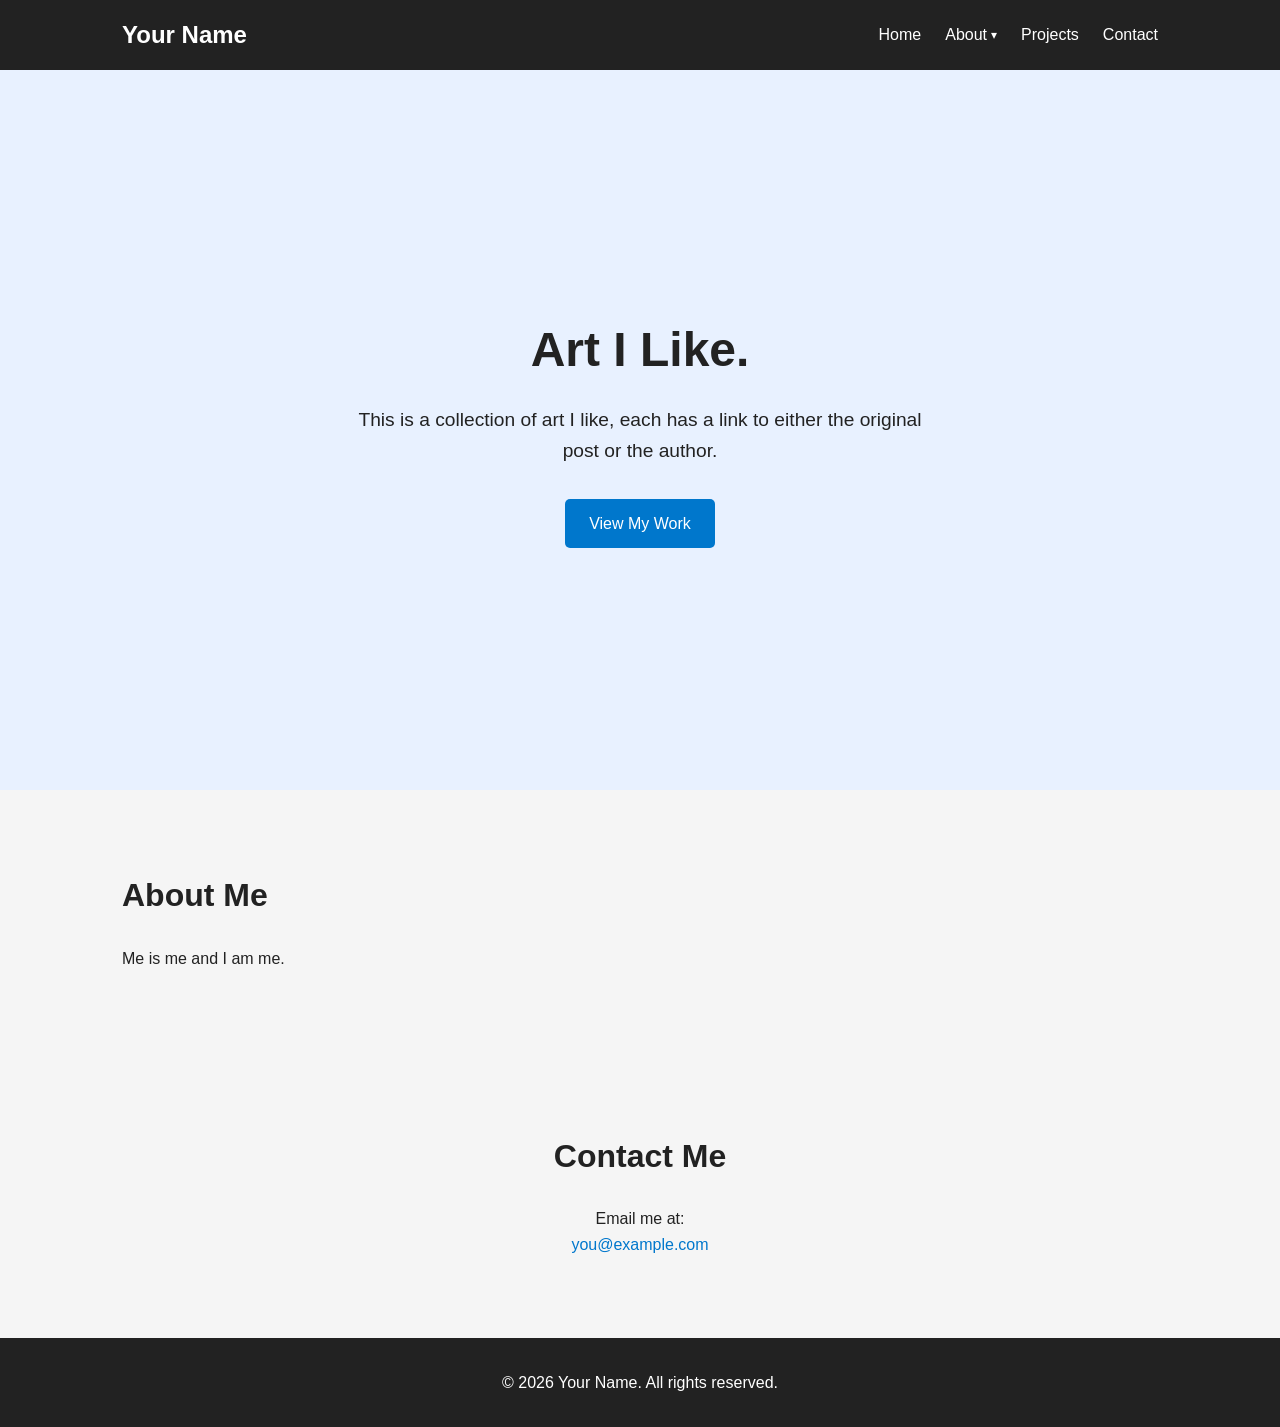
==== pages/art.html @ c88d45c0 "added pages and images folder, added art and games pages and gave basic layouts to both, also made c" ====
<!DOCTYPE html>
<html lang="en">
<head>
    <meta charset="UTF-8" />
    <meta name="viewport" content="width=device-width, initial-scale=1.0" />
    <title>Your Name | Personal Website</title>
    <link rel="stylesheet" href="../style.css" />
</head>

<body>

    <header>
        <nav class="navbar">
            <h1 class="logo">Your Name</h1>

            <ul class="nav-links">
                <li><a href="../index.html">Home</a></li>

                <!-- About dropdown -->
                <li class="dropdown" id="aboutDropdown">
                    <a href="#about" aria-haspopup="true" aria-expanded="false">
                        About
                    </a>
                    <ul class="dropdown-menu" aria-label="submenu">
                        <li><a href="#resume">Resume</a></li>   
                        <li><a href="games.html">Games I Like</a></li>
                        <li><a href="#home">Art I Like</a></li>
                    </ul>
                </li>

                <li><a href="#projects">Projects</a></li>
                <li><a href="#contact">Contact</a></li>
            </ul>
        </nav>
    </header>

    <main>

        <!-- Hero -->
        <section id="home" class="hero">
            <div>
                <h2>Art I Like.</h2>
                <p>
                    This is a collection of art I like, each has a link 
                    to either the original post or the author.
                </p>
                <a href="#projects" class="button">View My Work</a>
            </div>
        </section>

        <!-- About -->
        <section id="about" class="section">
            <h2>About Me</h2>
            <p>
                Me is me and I am me.
            </p>
        </section>

        <!-- Contact -->
        <section id="contact" class="section contact">
            <h2>Contact Me</h2>
            <p>Email me at:</p>
            <a href="mailto:you@example.com">you@example.com</a>
        </section>

    </main>

    <footer>
        <p>&copy; 2026 Your Name. All rights reserved.</p>
    </footer>

    <!-- small script for mobile dropdown toggling -->
    <script>
        (function() {
            const dropdown = document.getElementById('aboutDropdown');
            const link = dropdown.querySelector('a[href="#about"]');

            // only apply click‑toggle on small screens
            function isMobile() {
                return window.innerWidth <= 768;
            }

            function handleClick(e) {
                if (!isMobile()) return;
                e.preventDefault();
                dropdown.classList.toggle('open');
                const expanded = dropdown.classList.contains('open');
                link.setAttribute('aria-expanded', expanded);
            }

            link.addEventListener('click', handleClick);

            // close dropdown when clicking outside
            document.addEventListener('click', function(e) {
                if (isMobile() && !dropdown.contains(e.target)) {
                    dropdown.classList.remove('open');
                    link.setAttribute('aria-expanded', 'false');
                }
            });

            // re‑check on resize
            window.addEventListener('resize', function() {
                if (!isMobile()) {
                    dropdown.classList.remove('open');
                    link.setAttribute('aria-expanded', 'false');
                }
            });
        })();
    </script>

</body>
</html>
---- style.css ----
/* Reset */
        * {
            margin: 0;
            padding: 0;
            box-sizing: border-box;
        }

        /* General */
        html {
            scroll-behavior: smooth;
        }

        body {
            font-family: Arial, sans-serif;
            line-height: 1.6;
            color: #222;
            background-color: #f5f5f5;
        }

        /* Header / Navbar */
        header {
            background-color: #222;
            color: white;
            position: sticky;
            top: 0;
            z-index: 100;
        }

        .navbar {
            max-width: 1100px;
            margin: auto;
            padding: 1rem 2rem;
            display: flex;
            justify-content: space-between;
            align-items: center;
            flex-wrap: wrap;
        }

        .logo {
            font-size: 1.5rem;
        }

        .nav-links {
            list-style: none;
            display: flex;
            gap: 1.5rem;
            align-items: center;
            flex-wrap: wrap;
        }

        .nav-links a {
            color: white;
            text-decoration: none;
        }

        .nav-links a:hover {
            color: #4da6ff;
        }

        /* Dropdown */
        .dropdown {
            position: relative;
        }

        .dropdown>a {
            cursor: default;
            display: inline-flex;
            align-items: center;
            gap: 0.25rem;
        }

        .dropdown>a::after {
            content: "▾";
            font-size: 0.75rem;
            transition: transform 0.25s ease;
        }

        .dropdown:hover>a::after {
            transform: rotate(180deg);
        }

        .dropdown-menu {
            position: absolute;
            top: 100%;
            left: 0;
            min-width: 180px;
            background-color: #2a2a2a;
            border-radius: 6px;
            padding: 0.5rem 0;
            list-style: none;
            box-shadow: 0 8px 20px rgba(0, 0, 0, 0.3);
            opacity: 0;
            visibility: hidden;
            transform: translateY(-6px);
            transition: opacity 0.25s ease, transform 0.25s ease, visibility 0.25s;
            pointer-events: none;
        }

        .dropdown:hover .dropdown-menu,
        .dropdown:focus-within .dropdown-menu {
            opacity: 1;
            visibility: visible;
            transform: translateY(0);
            pointer-events: auto;
        }

        .dropdown-menu li {
            padding: 0;
        }

        .dropdown-menu a {
            display: block;
            padding: 0.5rem 1.25rem;
            color: #eee;
            text-decoration: none;
            font-size: 0.95rem;
            transition: background 0.15s ease, color 0.15s ease;
        }

        .dropdown-menu a:hover {
            background-color: #3a3a3a;
            color: #4da6ff;
        }

        /* Hero / About section */
        .hero {
            min-height: 80vh;
            display: flex;
            justify-content: center;
            align-items: center;
            text-align: center;
            background-color: #e8f1ff;
            padding: 2rem;
        }

        .hero h2 {
            font-size: 3rem;
            margin-bottom: 1rem;
        }

        .hero p {
            font-size: 1.2rem;
            margin-bottom: 2rem;
            max-width: 600px;
            margin-left: auto;
            margin-right: auto;
        }

        .hero .button {
            display: inline-block;
            background-color: #0077cc;
            color: white;
            padding: 0.75rem 1.5rem;
            border-radius: 5px;
            text-decoration: none;
        }

        .hero .button:hover {
            background-color: #005fa3;
        }

        /* Sections */
        .section {
            max-width: 1100px;
            margin: auto;
            padding: 5rem 2rem;
        }

        .section h2 {
            font-size: 2rem;
            margin-bottom: 1.5rem;
        }

        /* Projects */
        .projects {
            display: grid;
            grid-template-columns: repeat(3, 1fr);
            gap: 2rem;
        }

        .project-card {
            background-color: white;
            padding: 2rem;
            border-radius: 8px;
            box-shadow: 0 3px 10px rgba(0, 0, 0, 0.1);
        }

        .project-card h3 {
            margin-bottom: 1rem;
        }

        .project-card p {
            margin-bottom: 1rem;
        }

        .project-card a {
            color: #0077cc;
            text-decoration: none;
        }

        .project-card a:hover {
            text-decoration: underline;
        }

        /* Contact */
        .contact {
            text-align: center;
        }

        .contact a {
            color: #0077cc;
            text-decoration: none;
        }

        .contact a:hover {
            text-decoration: underline;
        }

        /* Footer */
        footer {
            background-color: #222;
            color: white;
            text-align: center;
            padding: 2rem;
        }

        /* Mobile */
        @media (max-width: 768px) {
            .navbar {
                flex-direction: column;
                gap: 1rem;
            }

            .nav-links {
                gap: 1rem;
                justify-content: center;
            }

            .hero h2 {
                font-size: 2.2rem;
            }

            .projects {
                grid-template-columns: 1fr;
            }

            .dropdown-menu {
                position: static;
                background-color: #333;
                box-shadow: none;
                border-radius: 0;
                padding: 0.25rem 0 0.25rem 1.5rem;
                opacity: 1;
                visibility: visible;
                transform: none;
                pointer-events: auto;
                display: none;
            }

            .dropdown.open .dropdown-menu {
                display: block;
            }

            .dropdown>a::after {
                content: " ▾";
            }

            .dropdown-menu a {
                padding: 0.4rem 1rem;
                font-size: 0.9rem;
            }
        }

        /* small extra touch for the dropdown arrow */
        .dropdown>a {
            cursor: pointer;
        }
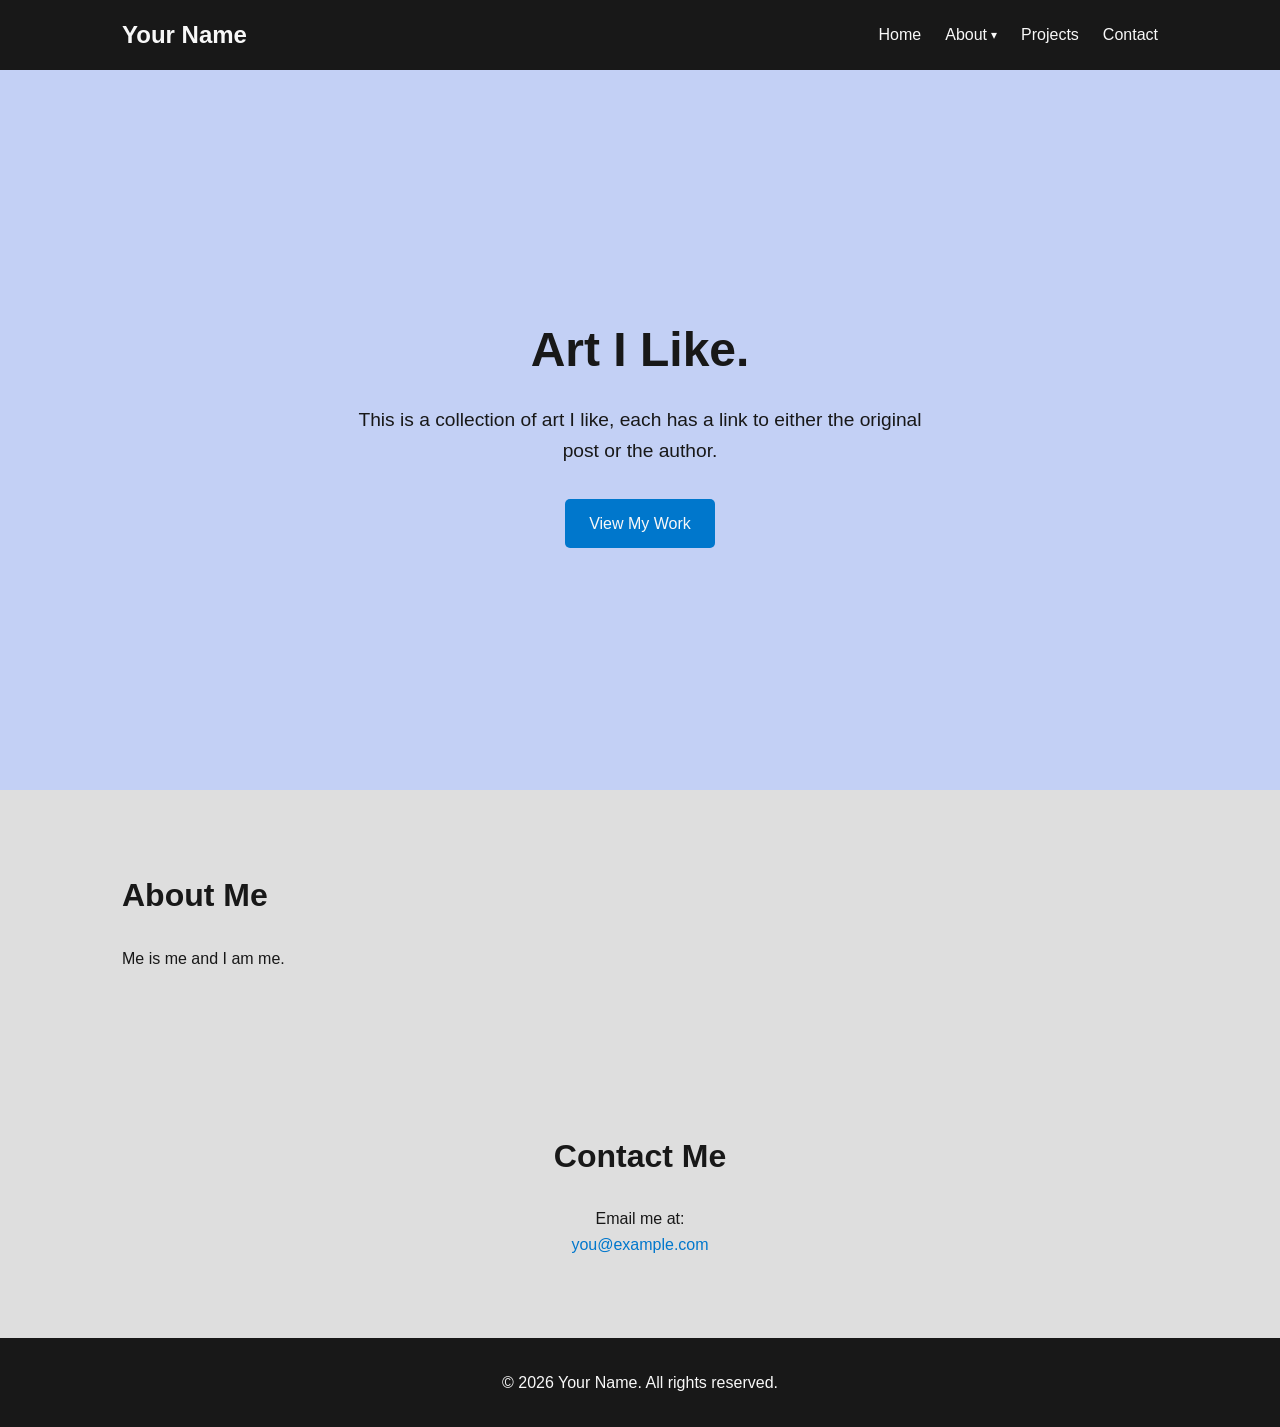
==== commit d26288d7: "added resume file and html compatability" ====
--- a/pages/art.html
+++ b/pages/art.html
@@ -22,7 +22,7 @@
                         About
                     </a>
                     <ul class="dropdown-menu" aria-label="submenu">
-                        <li><a href="#resume">Resume</a></li>   
+                        <li><a href="../files/resume 2026 pdf.pdf">Resume</a></li>   
                         <li><a href="games.html">Games I Like</a></li>
                         <li><a href="#home">Art I Like</a></li>
                     </ul>
--- a/style.css
+++ b/style.css
@@ -13,14 +13,14 @@
         body {
             font-family: Arial, sans-serif;
             line-height: 1.6;
-            color: #222;
-            background-color: #f5f5f5;
+            color: #181818;
+            background-color: #dedede;
         }
 
         /* Header / Navbar */
         header {
-            background-color: #222;
-            color: white;
+            background-color: #181818;
+            color: #f8f8f8;
             position: sticky;
             top: 0;
             z-index: 100;
@@ -49,7 +49,7 @@
         }
 
         .nav-links a {
-            color: white;
+            color: #f8f8f8;
             text-decoration: none;
         }
 
@@ -82,7 +82,7 @@
         .dropdown-menu {
             position: absolute;
             top: 100%;
-            left: 0;
+            left: -20px;
             min-width: 180px;
             background-color: #2a2a2a;
             border-radius: 6px;
@@ -129,7 +129,7 @@
             justify-content: center;
             align-items: center;
             text-align: center;
-            background-color: #e8f1ff;
+            background-color: #c3d0f5;
             padding: 2rem;
         }
 
@@ -149,7 +149,7 @@
         .hero .button {
             display: inline-block;
             background-color: #0077cc;
-            color: white;
+            color: rgb(248, 248, 248);
             padding: 0.75rem 1.5rem;
             border-radius: 5px;
             text-decoration: none;
@@ -179,7 +179,7 @@
         }
 
         .project-card {
-            background-color: white;
+            background-color: #f4f4f4;
             padding: 2rem;
             border-radius: 8px;
             box-shadow: 0 3px 10px rgba(0, 0, 0, 0.1);
@@ -218,8 +218,8 @@
 
         /* Footer */
         footer {
-            background-color: #222;
-            color: white;
+            background-color: #181818;
+            color: #f8f8f8;
             text-align: center;
             padding: 2rem;
         }
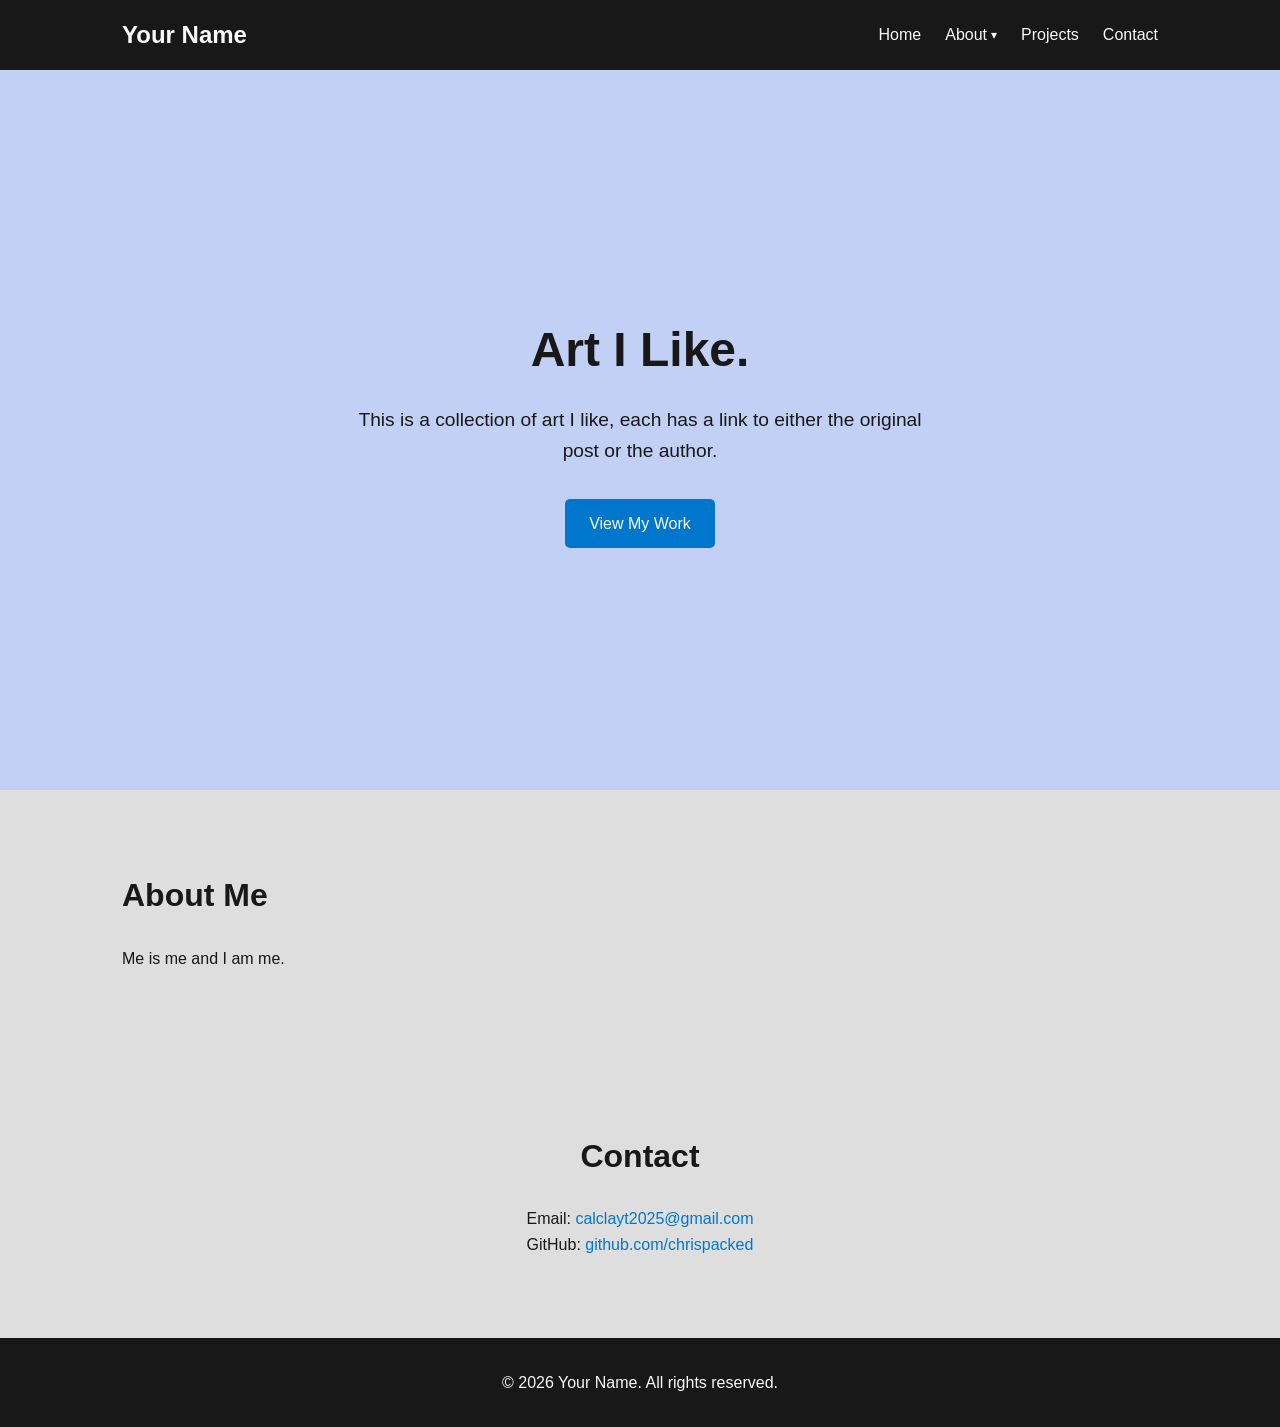
==== commit cae5da50: "added to Contact" ====
--- a/pages/art.html
+++ b/pages/art.html
@@ -58,9 +58,13 @@
 
         <!-- Contact -->
         <section id="contact" class="section contact">
-            <h2>Contact Me</h2>
-            <p>Email me at:</p>
-            <a href="mailto:you@example.com">you@example.com</a>
+            <h2>Contact</h2>
+            <p>Email:
+                <a href="mailto:calclayt2025@gmail.com">calclayt2025@gmail.com</a>
+            </p>
+            <p>GitHub:
+                <a href="https://github.com/chrispacked">github.com/chrispacked</a>
+            </p>
         </section>
 
     </main>
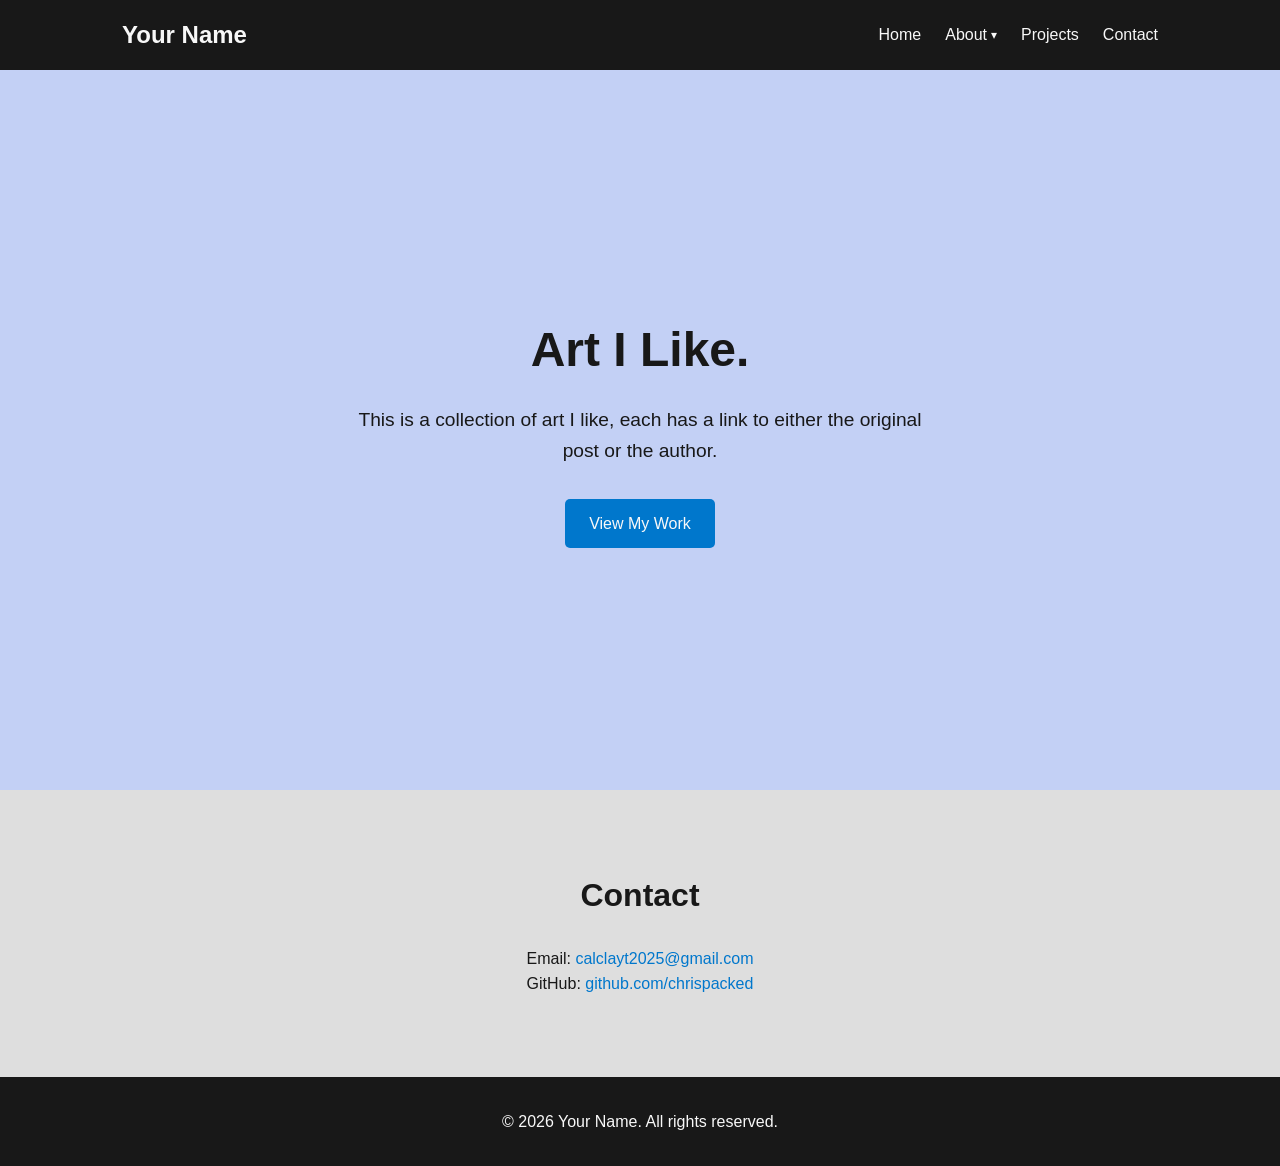
==== commit 6e621fd7: "expanded About Me and removed it from htmls art and games" ====
--- a/pages/art.html
+++ b/pages/art.html
@@ -46,14 +46,6 @@
                 </p>
                 <a href="#projects" class="button">View My Work</a>
             </div>
-        </section>
-
-        <!-- About -->
-        <section id="about" class="section">
-            <h2>About Me</h2>
-            <p>
-                Me is me and I am me.
-            </p>
         </section>
 
         <!-- Contact -->
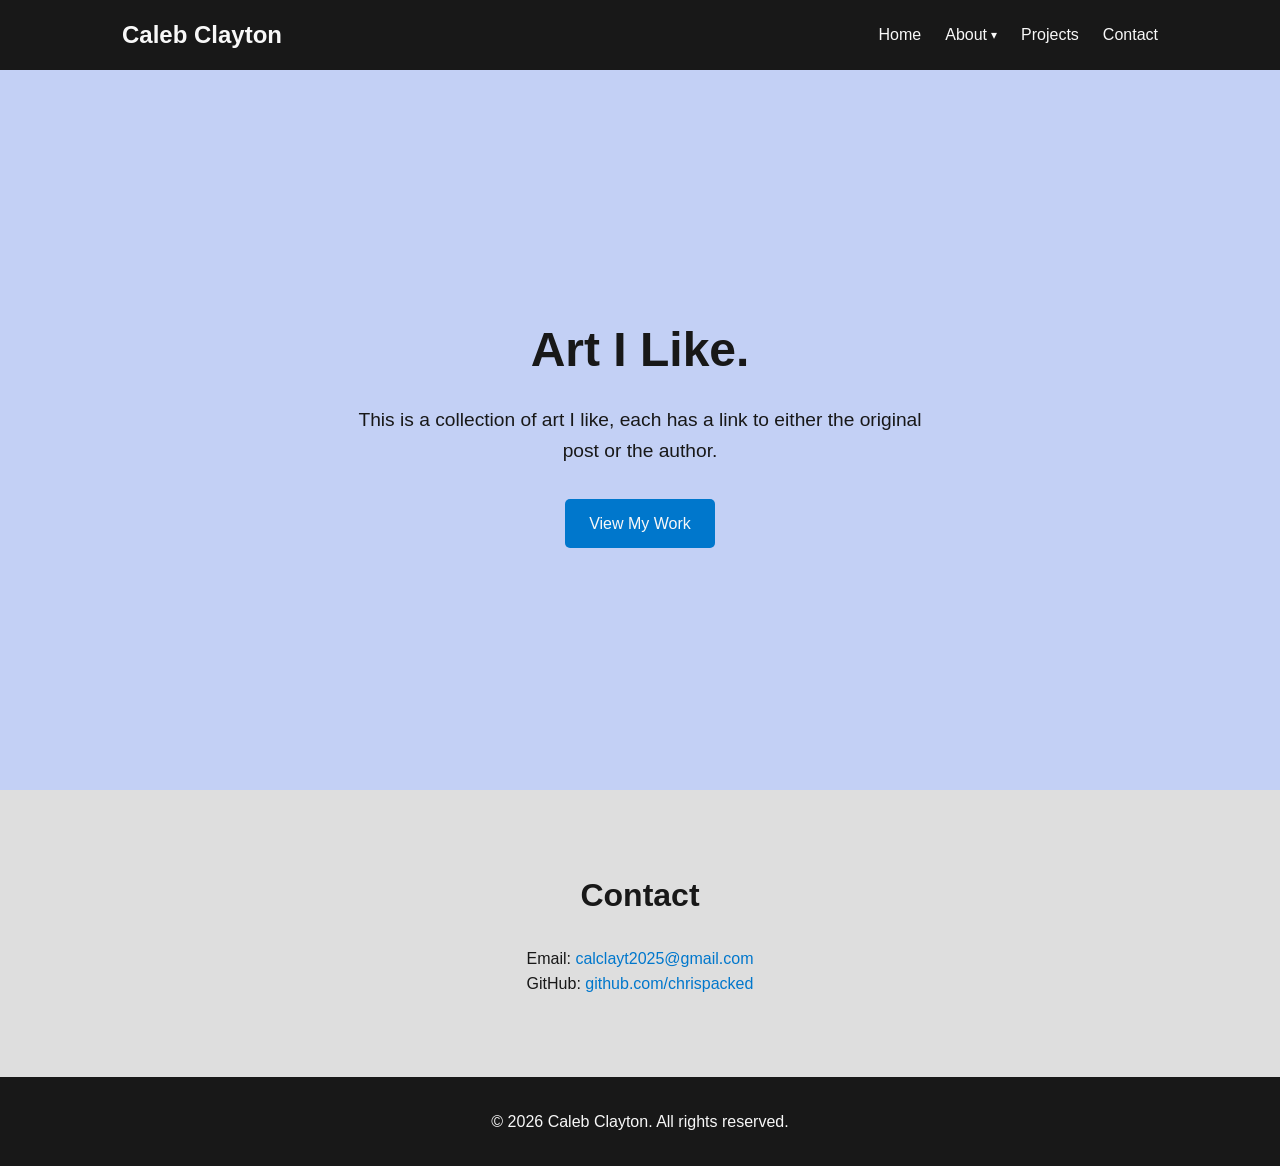
==== commit 63bb0504: "inserted name where needed" ====
--- a/pages/art.html
+++ b/pages/art.html
@@ -3,7 +3,7 @@
 <head>
     <meta charset="UTF-8" />
     <meta name="viewport" content="width=device-width, initial-scale=1.0" />
-    <title>Your Name | Personal Website</title>
+    <title>Caleb Clayton | Personal Website</title>
     <link rel="stylesheet" href="../style.css" />
 </head>
 
@@ -11,7 +11,7 @@
 
     <header>
         <nav class="navbar">
-            <h1 class="logo">Your Name</h1>
+            <h1 class="logo">Caleb Clayton</h1>
 
             <ul class="nav-links">
                 <li><a href="../index.html">Home</a></li>
@@ -62,7 +62,7 @@
     </main>
 
     <footer>
-        <p>&copy; 2026 Your Name. All rights reserved.</p>
+        <p>&copy; 2026 Caleb Clayton. All rights reserved.</p>
     </footer>
 
     <!-- small script for mobile dropdown toggling -->
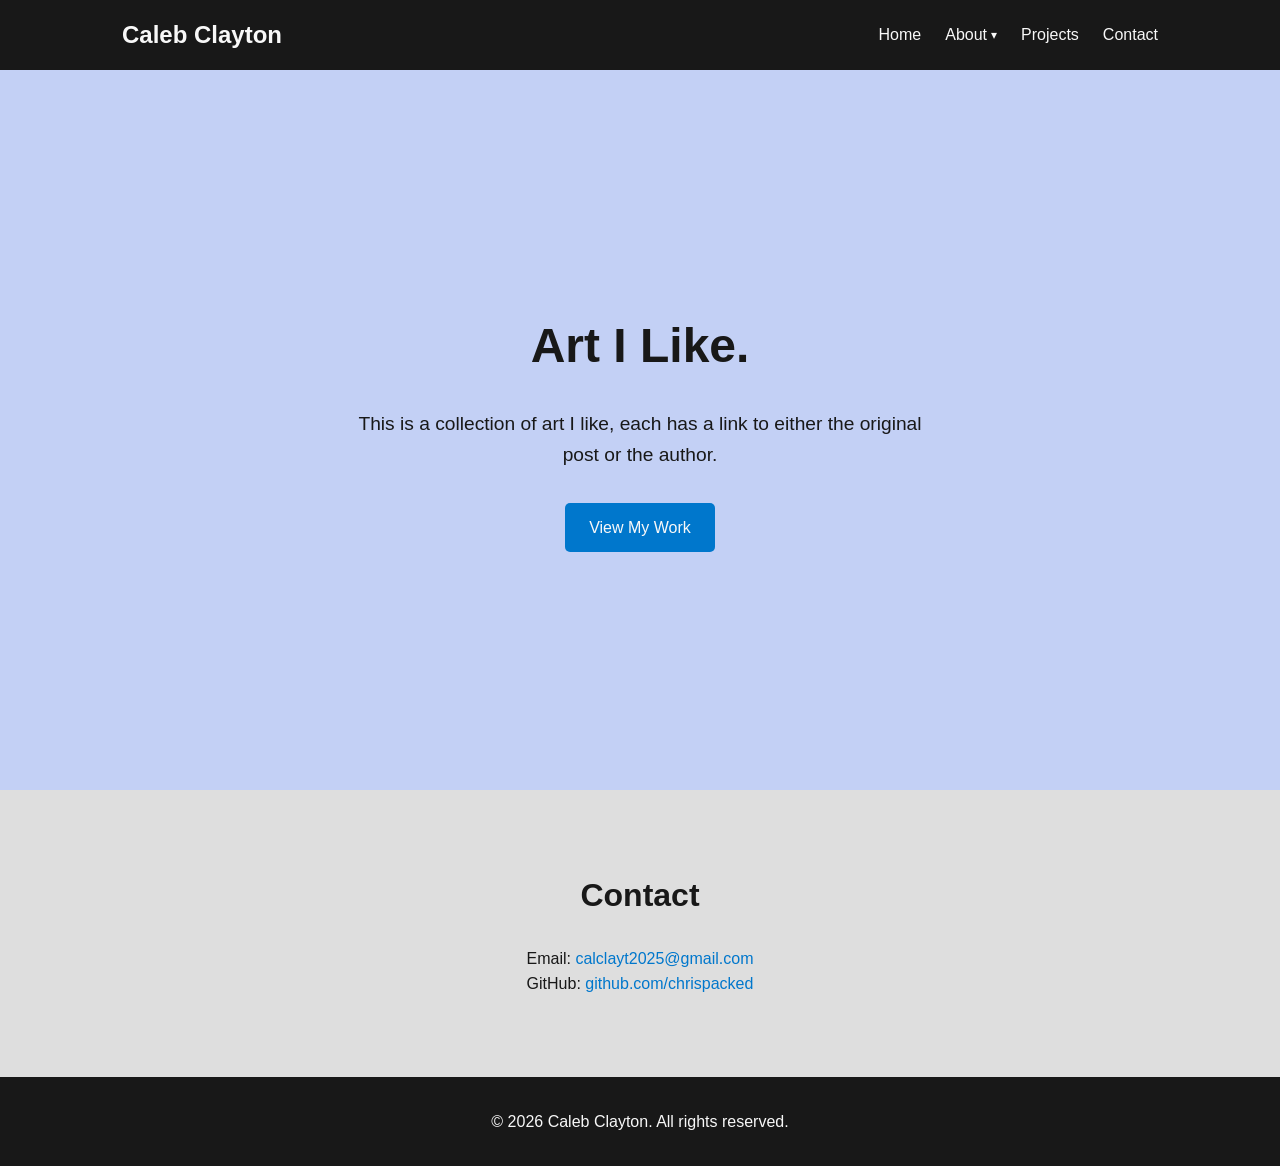
==== commit 29bd358b: "added transciever video and description as well as made project button go to index#projects" ====
--- a/pages/art.html
+++ b/pages/art.html
@@ -28,7 +28,7 @@
                     </ul>
                 </li>
 
-                <li><a href="#projects">Projects</a></li>
+                <li><a href="../index.html#projects">Projects</a></li>
                 <li><a href="#contact">Contact</a></li>
             </ul>
         </nav>
--- a/style.css
+++ b/style.css
@@ -1,277 +1,305 @@
+
+
 /* Reset */
-        * {
-            margin: 0;
-            padding: 0;
-            box-sizing: border-box;
-        }
-
-        /* General */
-        html {
-            scroll-behavior: smooth;
-        }
-
-        body {
-            font-family: Arial, sans-serif;
-            line-height: 1.6;
-            color: #181818;
-            background-color: #dedede;
-        }
-
-        /* Header / Navbar */
-        header {
-            background-color: #181818;
-            color: #f8f8f8;
-            position: sticky;
-            top: 0;
-            z-index: 100;
-        }
-
-        .navbar {
-            max-width: 1100px;
-            margin: auto;
-            padding: 1rem 2rem;
-            display: flex;
-            justify-content: space-between;
-            align-items: center;
-            flex-wrap: wrap;
-        }
-
-        .logo {
-            font-size: 1.5rem;
-        }
-
-        .nav-links {
-            list-style: none;
-            display: flex;
-            gap: 1.5rem;
-            align-items: center;
-            flex-wrap: wrap;
-        }
-
-        .nav-links a {
-            color: #f8f8f8;
-            text-decoration: none;
-        }
-
-        .nav-links a:hover {
-            color: #4da6ff;
-        }
-
-        /* Dropdown */
-        .dropdown {
-            position: relative;
-        }
-
-        .dropdown>a {
-            cursor: default;
-            display: inline-flex;
-            align-items: center;
-            gap: 0.25rem;
-        }
-
-        .dropdown>a::after {
-            content: "▾";
-            font-size: 0.75rem;
-            transition: transform 0.25s ease;
-        }
-
-        .dropdown:hover>a::after {
-            transform: rotate(180deg);
-        }
-
-        .dropdown-menu {
-            position: absolute;
-            top: 100%;
-            left: -20px;
-            min-width: 180px;
-            background-color: #2a2a2a;
-            border-radius: 6px;
-            padding: 0.5rem 0;
-            list-style: none;
-            box-shadow: 0 8px 20px rgba(0, 0, 0, 0.3);
-            opacity: 0;
-            visibility: hidden;
-            transform: translateY(-6px);
-            transition: opacity 0.25s ease, transform 0.25s ease, visibility 0.25s;
-            pointer-events: none;
-        }
-
-        .dropdown:hover .dropdown-menu,
-        .dropdown:focus-within .dropdown-menu {
-            opacity: 1;
-            visibility: visible;
-            transform: translateY(0);
-            pointer-events: auto;
-        }
-
-        .dropdown-menu li {
-            padding: 0;
-        }
-
-        .dropdown-menu a {
-            display: block;
-            padding: 0.5rem 1.25rem;
-            color: #eee;
-            text-decoration: none;
-            font-size: 0.95rem;
-            transition: background 0.15s ease, color 0.15s ease;
-        }
-
-        .dropdown-menu a:hover {
-            background-color: #3a3a3a;
-            color: #4da6ff;
-        }
-
-        /* Hero / About section */
-        .hero {
-            min-height: 80vh;
-            display: flex;
-            justify-content: center;
-            align-items: center;
-            text-align: center;
-            background-color: #c3d0f5;
-            padding: 2rem;
-        }
-
-        .hero h2 {
-            font-size: 3rem;
-            margin-bottom: 1rem;
-        }
-
-        .hero p {
-            font-size: 1.2rem;
-            margin-bottom: 2rem;
-            max-width: 600px;
-            margin-left: auto;
-            margin-right: auto;
-        }
-
-        .hero .button {
-            display: inline-block;
-            background-color: #0077cc;
-            color: rgb(248, 248, 248);
-            padding: 0.75rem 1.5rem;
-            border-radius: 5px;
-            text-decoration: none;
-        }
-
-        .hero .button:hover {
-            background-color: #005fa3;
-        }
-
-        /* Sections */
-        .section {
-            max-width: 1100px;
-            margin: auto;
-            padding: 5rem 2rem;
-        }
-
-        .section h2 {
-            font-size: 2rem;
-            margin-bottom: 1.5rem;
-        }
-
-        /* Projects */
-        .projects {
-            display: grid;
-            grid-template-columns: repeat(3, 1fr);
-            gap: 2rem;
-        }
-
-        .project-card {
-            background-color: #f4f4f4;
-            padding: 2rem;
-            border-radius: 8px;
-            box-shadow: 0 3px 10px rgba(0, 0, 0, 0.1);
-        }
-
-        .project-card h3 {
-            margin-bottom: 1rem;
-        }
-
-        .project-card p {
-            margin-bottom: 1rem;
-        }
-
-        .project-card a {
-            color: #0077cc;
-            text-decoration: none;
-        }
-
-        .project-card a:hover {
-            text-decoration: underline;
-        }
-
-        /* Contact */
-        .contact {
-            text-align: center;
-        }
-
-        .contact a {
-            color: #0077cc;
-            text-decoration: none;
-        }
-
-        .contact a:hover {
-            text-decoration: underline;
-        }
-
-        /* Footer */
-        footer {
-            background-color: #181818;
-            color: #f8f8f8;
-            text-align: center;
-            padding: 2rem;
-        }
-
-        /* Mobile */
-        @media (max-width: 768px) {
-            .navbar {
-                flex-direction: column;
-                gap: 1rem;
-            }
-
-            .nav-links {
-                gap: 1rem;
-                justify-content: center;
-            }
-
-            .hero h2 {
-                font-size: 2.2rem;
-            }
-
-            .projects {
-                grid-template-columns: 1fr;
-            }
-
-            .dropdown-menu {
-                position: static;
-                background-color: #333;
-                box-shadow: none;
-                border-radius: 0;
-                padding: 0.25rem 0 0.25rem 1.5rem;
-                opacity: 1;
-                visibility: visible;
-                transform: none;
-                pointer-events: auto;
-                display: none;
-            }
-
-            .dropdown.open .dropdown-menu {
-                display: block;
-            }
-
-            .dropdown>a::after {
-                content: " ▾";
-            }
-
-            .dropdown-menu a {
-                padding: 0.4rem 1rem;
-                font-size: 0.9rem;
-            }
-        }
-
-        /* small extra touch for the dropdown arrow */
-        .dropdown>a {
-            cursor: pointer;
-        }+* {
+    margin: 0;
+    padding: 0;
+    box-sizing: border-box;
+}
+
+/* General */
+html {
+    scroll-behavior: smooth;
+}
+
+body {
+    font-family: Arial, sans-serif;
+    line-height: 1.6;
+    color: #181818;
+    background-color: #dedede;
+}
+
+/* Header / Navbar */
+header {
+    background-color: #181818;
+    color: #f8f8f8;
+    position: sticky;
+    top: 0;
+    z-index: 100;
+}
+
+.navbar {
+    max-width: 1100px;
+    margin: auto;
+    padding: 1rem 2rem;
+    display: flex;
+    justify-content: space-between;
+    align-items: center;
+    flex-wrap: wrap;
+}
+
+.logo {
+    font-size: 1.5rem;
+}
+
+.nav-links {
+    list-style: none;
+    display: flex;
+    gap: 1.5rem;
+    align-items: center;
+    flex-wrap: wrap;
+}
+
+.nav-links a {
+    color: #f8f8f8;
+    text-decoration: none;
+}
+
+.nav-links a:hover {
+    color: #4da6ff;
+}
+
+/* Dropdown */
+.dropdown {
+    position: relative;
+}
+
+.dropdown > a {
+    cursor: default;
+    display: inline-flex;
+    align-items: center;
+    gap: 0.25rem;
+}
+
+.dropdown > a::after {
+    content: "▾";
+    font-size: 0.75rem;
+    transition: transform 0.25s ease;
+}
+
+.dropdown:hover > a::after {
+    transform: rotate(180deg);
+}
+
+.dropdown-menu {
+    position: absolute;
+    top: 100%;
+    left: -20px;
+    min-width: 180px;
+    background-color: #2a2a2a;
+    border-radius: 6px;
+    padding: 0.5rem 0;
+    list-style: none;
+    box-shadow: 0 8px 20px rgba(0, 0, 0, 0.3);
+    opacity: 0;
+    visibility: hidden;
+    transform: translateY(-6px);
+    transition: opacity 0.25s ease, transform 0.25s ease, visibility 0.25s;
+    pointer-events: none;
+}
+
+.dropdown:hover .dropdown-menu,
+.dropdown:focus-within .dropdown-menu {
+    opacity: 1;
+    visibility: visible;
+    transform: translateY(0);
+    pointer-events: auto;
+}
+
+.dropdown-menu li {
+    padding: 0;
+}
+
+.dropdown-menu a {
+    display: block;
+    padding: 0.5rem 1.25rem;
+    color: #eee;
+    text-decoration: none;
+    font-size: 0.95rem;
+    transition: background 0.15s ease, color 0.15s ease;
+}
+
+.dropdown-menu a:hover {
+    background-color: #3a3a3a;
+    color: #4da6ff;
+}
+
+/* Hero / About section */
+.hero {
+    min-height: 80vh;
+    display: flex;
+    justify-content: center;
+    align-items: center;
+    text-align: center;
+    background-color: #c3d0f5;
+    padding: 2rem;
+}
+
+.hero h2 {
+    font-size: 3rem;
+    margin-bottom: 1.5rem;   /* increased for spacing above video */
+}
+
+.hero p {
+    font-size: 1.2rem;
+    margin-bottom: 2rem;
+    max-width: 600px;
+    margin-left: auto;
+    margin-right: auto;
+}
+
+.hero .button {
+    display: inline-block;
+    background-color: #0077cc;
+    color: rgb(248, 248, 248);
+    padding: 0.75rem 1.5rem;
+    border-radius: 5px;
+    text-decoration: none;
+}
+
+.hero .button:hover {
+    background-color: #005fa3;
+}
+
+/* ── Hero video ── */
+.hero > div {
+    display: flex;
+    flex-direction: column;
+    align-items: center;
+    justify-content: center;
+    width: 100%;
+}
+
+.hero-video {
+    display: block;
+    width: 100%;
+    max-width: 800px;
+    height: auto;
+    margin: 0 auto;
+    border-radius: 10px;
+    box-shadow: 0 6px 20px rgba(0, 0, 0, 0.25);
+    background-color: #000;
+}
+
+/* Sections */
+.section {
+    max-width: 1100px;
+    margin: auto;
+    padding: 5rem 2rem;
+}
+
+.section h2 {
+    font-size: 2rem;
+    margin-bottom: 1.5rem;
+}
+
+/* Projects */
+.projects {
+    display: grid;
+    grid-template-columns: repeat(3, 1fr);
+    gap: 2rem;
+}
+
+.project-card {
+    background-color: #f4f4f4;
+    padding: 2rem;
+    border-radius: 8px;
+    box-shadow: 0 3px 10px rgba(0, 0, 0, 0.1);
+}
+
+.project-card h3 {
+    margin-bottom: 1rem;
+}
+
+.project-card p {
+    margin-bottom: 1rem;
+}
+
+.project-card a {
+    color: #0077cc;
+    text-decoration: none;
+}
+
+.project-card a:hover {
+    text-decoration: underline;
+}
+
+/* Contact */
+.contact {
+    text-align: center;
+}
+
+.contact a {
+    color: #0077cc;
+    text-decoration: none;
+}
+
+.contact a:hover {
+    text-decoration: underline;
+}
+
+/* Footer */
+footer {
+    background-color: #181818;
+    color: #f8f8f8;
+    text-align: center;
+    padding: 2rem;
+}
+
+/* Mobile */
+@media (max-width: 768px) {
+    .navbar {
+        flex-direction: column;
+        gap: 1rem;
+    }
+
+    .nav-links {
+        gap: 1rem;
+        justify-content: center;
+    }
+
+    .hero h2 {
+        font-size: 2.2rem;
+    }
+
+    .projects {
+        grid-template-columns: 1fr;
+    }
+
+    .dropdown-menu {
+        position: static;
+        background-color: #333;
+        box-shadow: none;
+        border-radius: 0;
+        padding: 0.25rem 0 0.25rem 1.5rem;
+        opacity: 1;
+        visibility: visible;
+        transform: none;
+        pointer-events: auto;
+        display: none;
+    }
+
+    .dropdown.open .dropdown-menu {
+        display: block;
+    }
+
+    .dropdown > a::after {
+        content: " ▾";
+    }
+
+    .dropdown-menu a {
+        padding: 0.4rem 1rem;
+        font-size: 0.9rem;
+    }
+
+    /* Adjust hero video on small screens if needed */
+    .hero-video {
+        max-width: 100%;
+        border-radius: 8px;
+    }
+}
+
+/* small extra touch for the dropdown arrow */
+.dropdown > a {
+    cursor: pointer;
+}
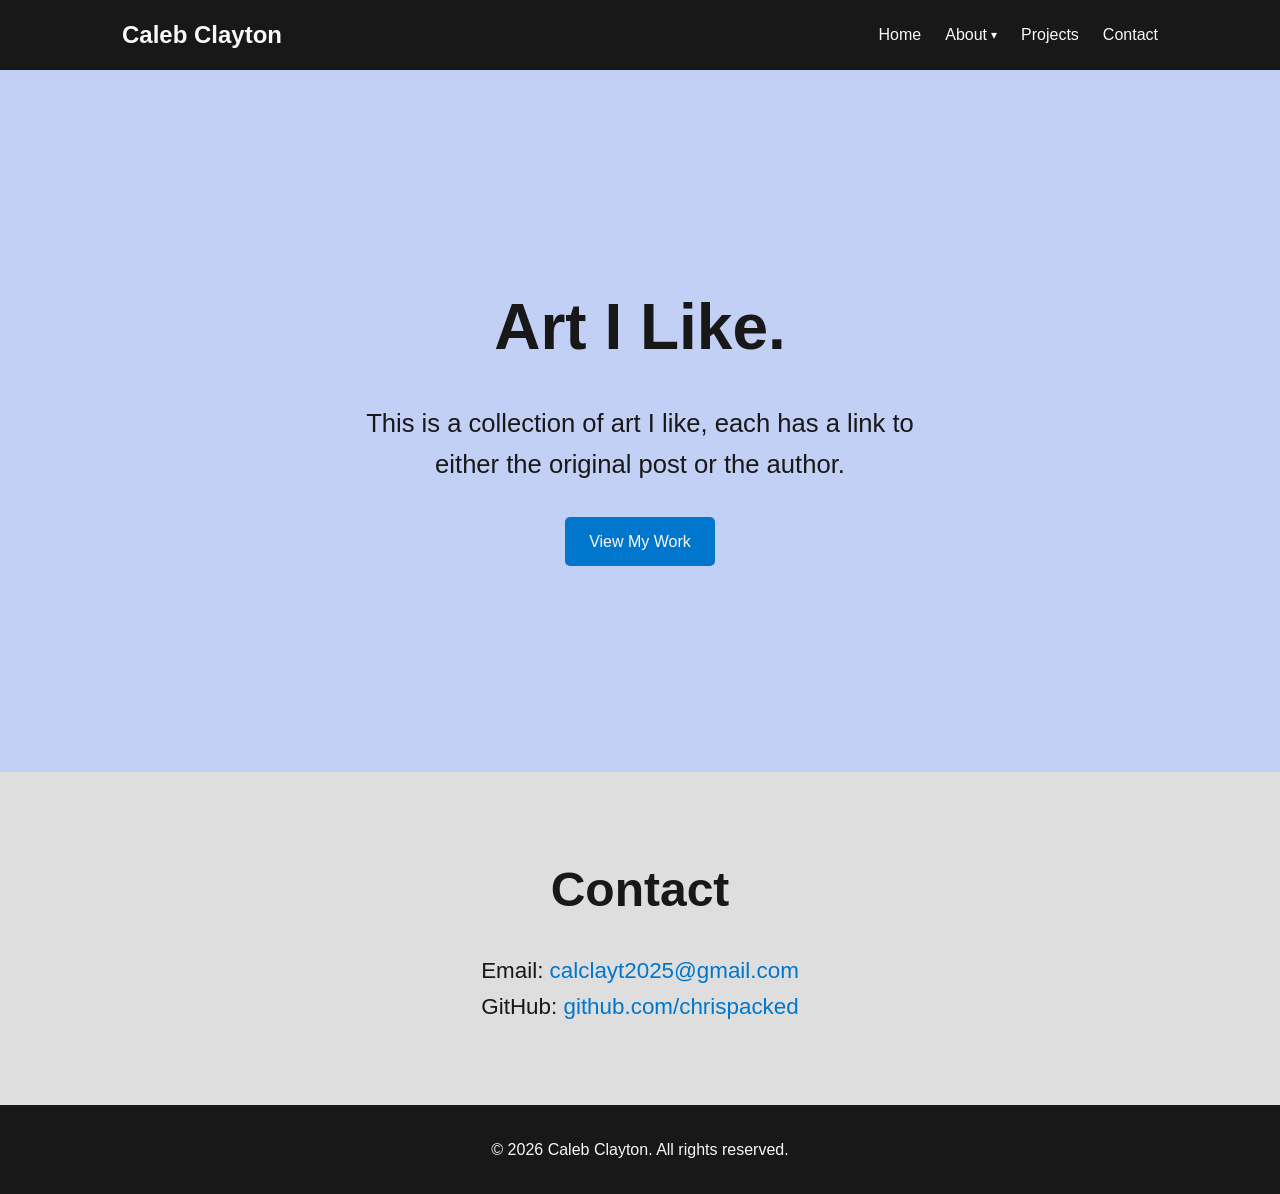
==== commit e4ea2193: "made resume open in a new tab for all pages" ====
--- a/pages/art.html
+++ b/pages/art.html
@@ -18,11 +18,11 @@
 
                 <!-- About dropdown -->
                 <li class="dropdown" id="aboutDropdown">
-                    <a href="#about" aria-haspopup="true" aria-expanded="false">
+                    <a aria-haspopup="true" aria-expanded="false">
                         About
                     </a>
                     <ul class="dropdown-menu" aria-label="submenu">
-                        <li><a href="../files/resume 2026 pdf.pdf">Resume</a></li>   
+                        <li><a href="../files/resume 2026 pdf.pdf" target="_blank" rel="noopener noreferrer">Resume</a></li>   
                         <li><a href="games.html">Games I Like</a></li>
                         <li><a href="#home">Art I Like</a></li>
                     </ul>
--- a/style.css
+++ b/style.css
@@ -17,6 +17,10 @@
     line-height: 1.6;
     color: #181818;
     background-color: #dedede;
+}
+
+ul {
+    padding-left: 1rem;
 }
 
 /* Header / Navbar */
@@ -126,7 +130,7 @@
 
 /* Hero / About section */
 .hero {
-    min-height: 80vh;
+    min-height: 78vh;
     display: flex;
     justify-content: center;
     align-items: center;
@@ -136,12 +140,12 @@
 }
 
 .hero h2 {
-    font-size: 3rem;
-    margin-bottom: 1.5rem;   /* increased for spacing above video */
+    font-size: 4rem;
+    margin-bottom: 1.5rem;
 }
 
 .hero p {
-    font-size: 1.2rem;
+    font-size: 1.6rem;
     margin-bottom: 2rem;
     max-width: 600px;
     margin-left: auto;
@@ -173,12 +177,13 @@
 .hero-video {
     display: block;
     width: 100%;
-    max-width: 800px;
-    height: auto;
+    /*max-width: 400px;*/
+    max-height: 400px;
+    width: auto;
     margin: 0 auto;
     border-radius: 10px;
     box-shadow: 0 6px 20px rgba(0, 0, 0, 0.25);
-    background-color: #000;
+    background-color: #000000;
 }
 
 /* Sections */
@@ -189,8 +194,17 @@
 }
 
 .section h2 {
-    font-size: 2rem;
+    font-size: 3rem;
     margin-bottom: 1.5rem;
+}
+
+.section p, .section ul {
+    font-size: 1.4rem;
+}
+
+.label {
+    font-weight: bold;
+    color: #301b83;
 }
 
 /* Projects */
@@ -208,10 +222,12 @@
 }
 
 .project-card h3 {
+    font-size: 1.4rem;
     margin-bottom: 1rem;
 }
 
 .project-card p {
+    font-size: 1.2rem;
     margin-bottom: 1rem;
 }
 
